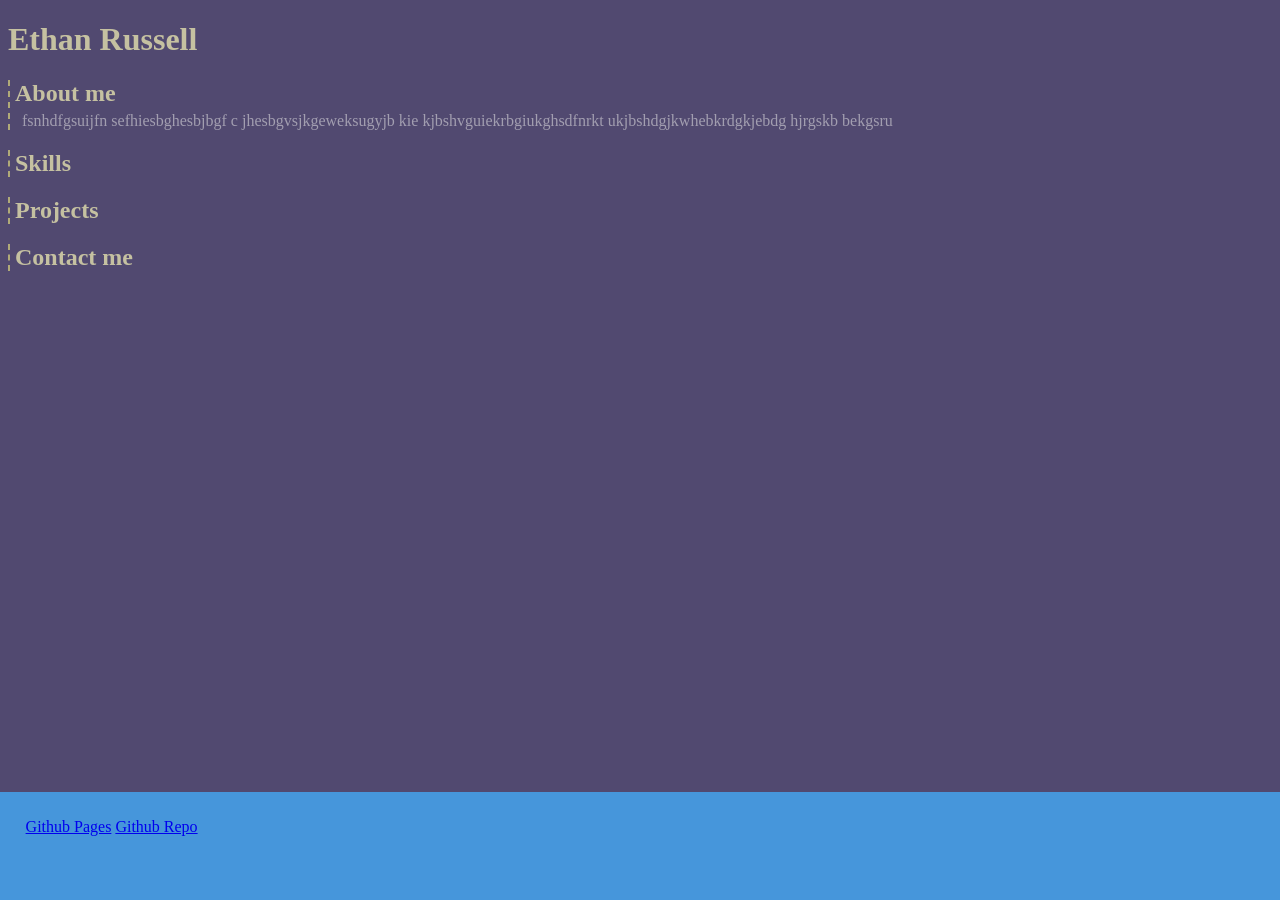
==== index.html @ e350dd58 "fix footer link" ====
<!DOCTYPE html>
<html>
	<head>
		<title>Ethan Russell CSE</title>
    <link rel="stylesheet" href="styles.css">
	</head>
	<body>
		<h1>Ethan Russell</h1>
    <div class="about"><h2>About me</h2>
      <p class="section-contents">
        fsnhdfgsuijfn sefhiesbghesbjbgf c jhesbgvsjkgeweksugyjb kie kjbshvguiekrbgiukghsdfnrkt ukjbshdgjkwhebkrdgkjebdg hjrgskb bekgsru
      </p>
    </div>
    <div class="skills"><h2>Skills</h2>
      <p class="section-contents">

      </p>
    </div>
    <div class="projects"><h2>Projects</h2>
      <p class="section-contents">

      </p>
    </div>
    <div class="contact"><h2>Contact me</h2>
      <p class="section-contents">

      </p>
    </div>
    </div>
    <div id="footer">
      <a href="https://Ethan-Russell-CSE.github.io">Github Pages</a>
      <a href="https://github.com/Ethan-Russell-CSE/Ethan-Russell-CSE">Github Repo</a>
    </div>
	</body>
</html>
---- styles.css ----
body {
  background-color: #514970;
  color: #C5C1A1;
}

p {
  color: #A29EB0;
  padding-left: 7px;
  margin-bottom: 5px;
  margin-top: 5px;
}

h2 {
  margin-bottom: 5px;
}

.about {
  border-left: 2px dashed #B0AA78;
  padding-left: 5px;
}

.skills {
  border-left: 2px dashed #B0AA78;
  padding-left: 5px;
}

.projects {
  border-left: 2px dashed #B0AA78;
  padding-left: 5px;
}

.contact {
  border-left: 2px dashed #B0AA78;
  padding-left: 5px;
}


#footer {
  background-color: #4696db;
  position: fixed;
  bottom: 0;
  left: 0;
  padding: 2%;
  padding-bottom: 5%;
  width: 100%;
}
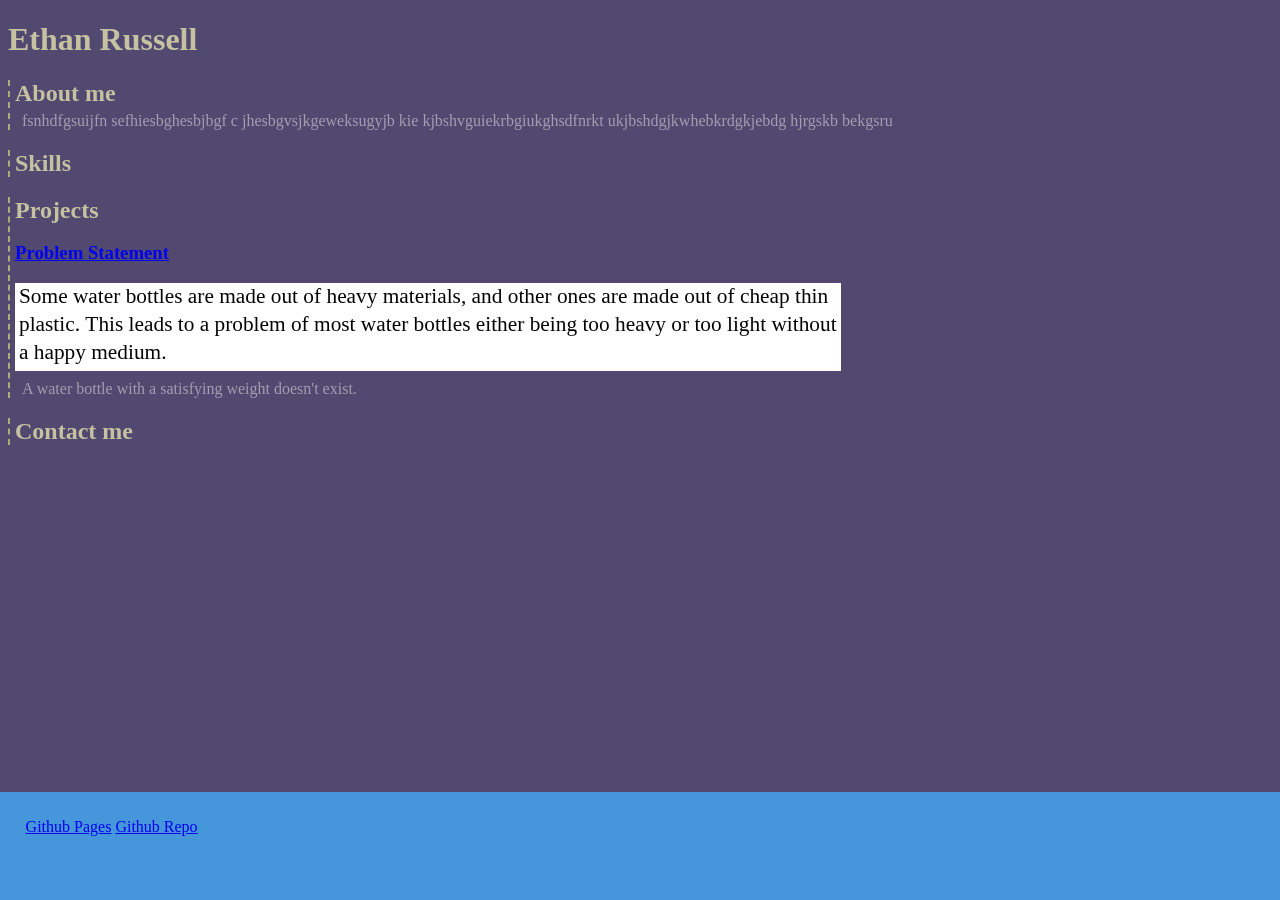
==== commit 777cab1f: "added problem statement and image" ====
--- a/index.html
+++ b/index.html
@@ -17,9 +17,11 @@
       </p>
     </div>
     <div class="projects"><h2>Projects</h2>
-      <p class="section-contents">
-
-      </p>
+      <section class="project">
+        <a href="files/statement.pdf"><h3>Problem Statement</h3></a>
+        <a href="files/statement.pdf"><img src="images/problem.png"></a>
+        <p>A water bottle with a satisfying weight doesn't exist.</p>
+      </section>
     </div>
     <div class="contact"><h2>Contact me</h2>
       <p class="section-contents">
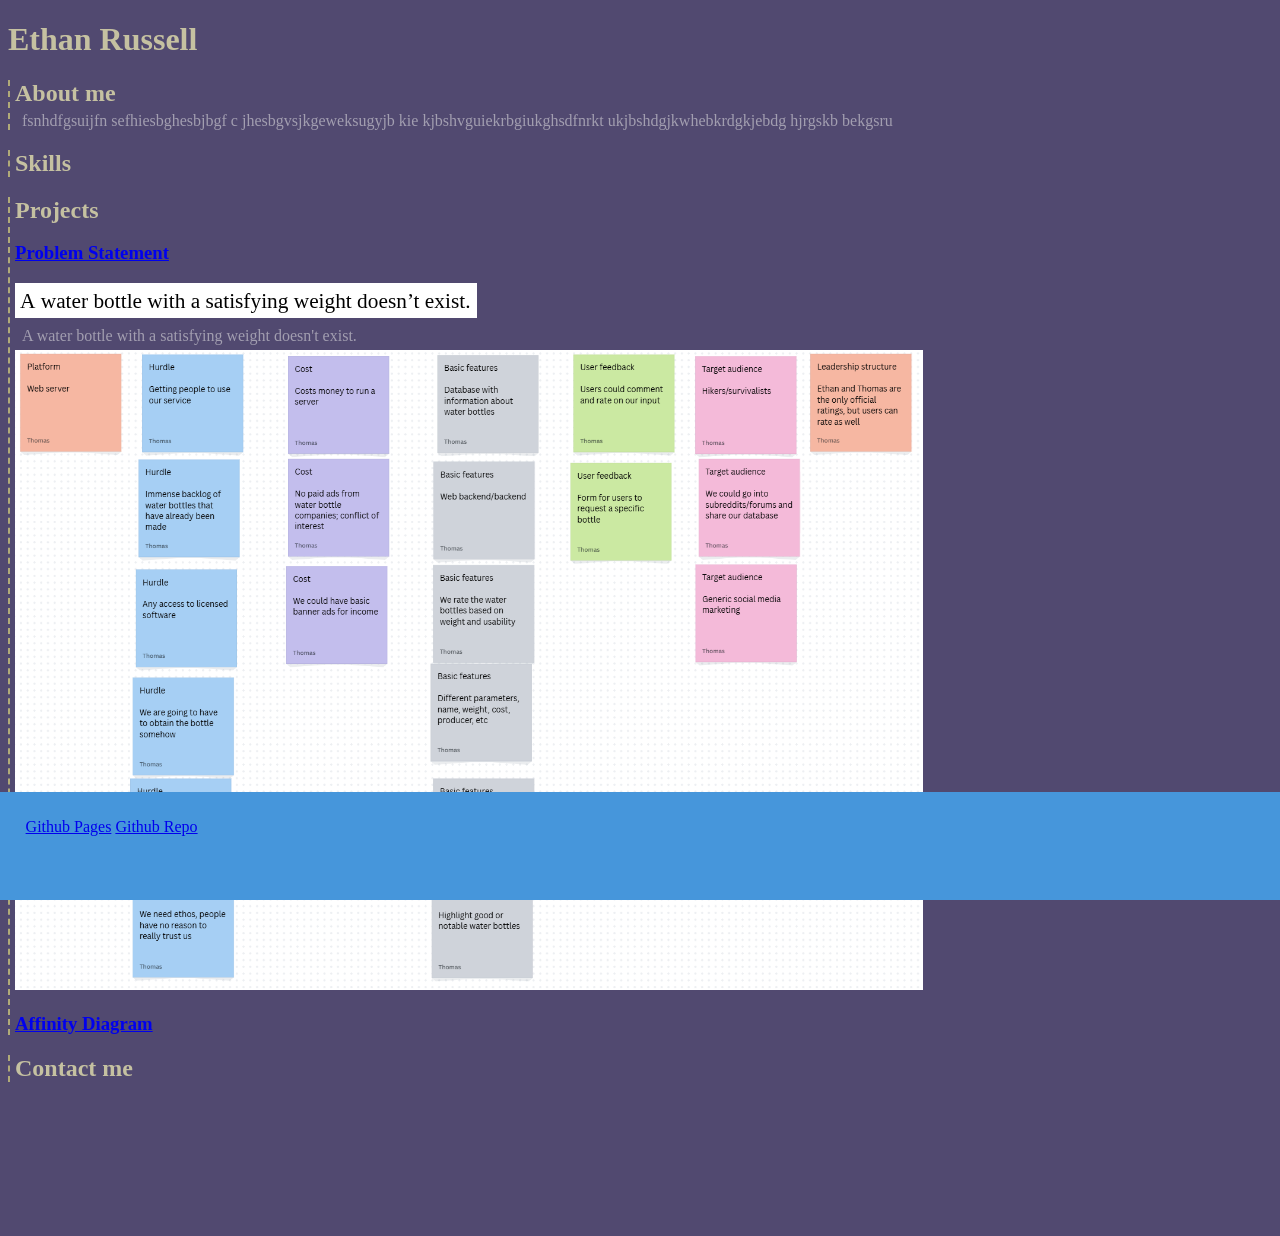
==== commit 384153c0: "added affinity diagram, fixxed footer" ====
--- a/index.html
+++ b/index.html
@@ -21,6 +21,8 @@
         <a href="files/statement.pdf"><h3>Problem Statement</h3></a>
         <a href="files/statement.pdf"><img src="images/problem.png"></a>
         <p>A water bottle with a satisfying weight doesn't exist.</p>
+        <a href="images/affinity_diagram.png"><img src="images/affinity_diagram.png" style="height:50vw; width:auto"></a>
+        <a href="files/affinity_diagram.pdf"><h3>Affinity Diagram</h3></a>
       </section>
     </div>
     <div class="contact"><h2>Contact me</h2>
--- a/styles.css
+++ b/styles.css
@@ -1,6 +1,7 @@
 body {
   background-color: #514970;
   color: #C5C1A1;
+  padding-bottom: 11%;
 }
 
 p {
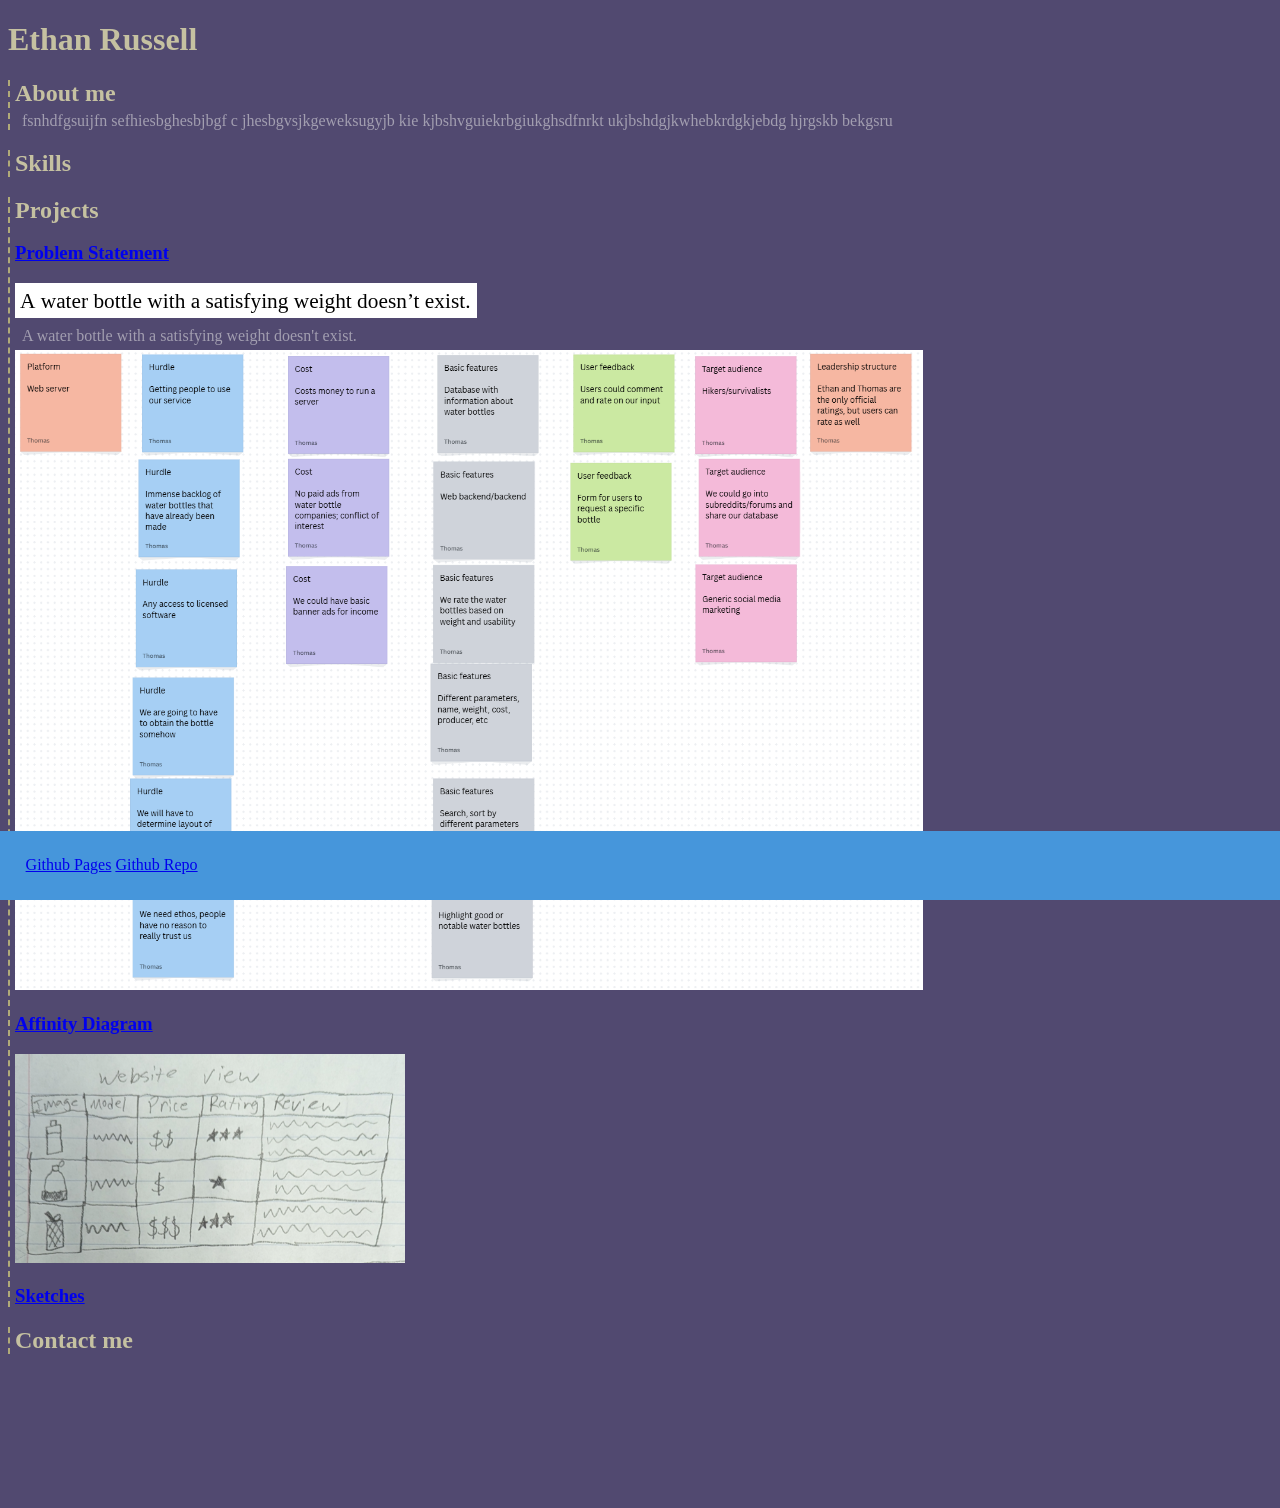
==== commit 492867b5: "added sketches" ====
--- a/index.html
+++ b/index.html
@@ -21,8 +21,13 @@
         <a href="files/statement.pdf"><h3>Problem Statement</h3></a>
         <a href="files/statement.pdf"><img src="images/problem.png"></a>
         <p>A water bottle with a satisfying weight doesn't exist.</p>
+        
         <a href="images/affinity_diagram.png"><img src="images/affinity_diagram.png" style="height:50vw; width:auto"></a>
         <a href="files/affinity_diagram.pdf"><h3>Affinity Diagram</h3></a>
+        
+        <a href="images/sketch.png"><img src="images/sketch.png"></a>
+        <a href="files/sketches.pdf"><h3>Sketches</h3></a>
+
       </section>
     </div>
     <div class="contact"><h2>Contact me</h2>
--- a/styles.css
+++ b/styles.css
@@ -42,6 +42,6 @@
   bottom: 0;
   left: 0;
   padding: 2%;
-  padding-bottom: 5%;
+  padding-bottom: 2%;
   width: 100%;
 }
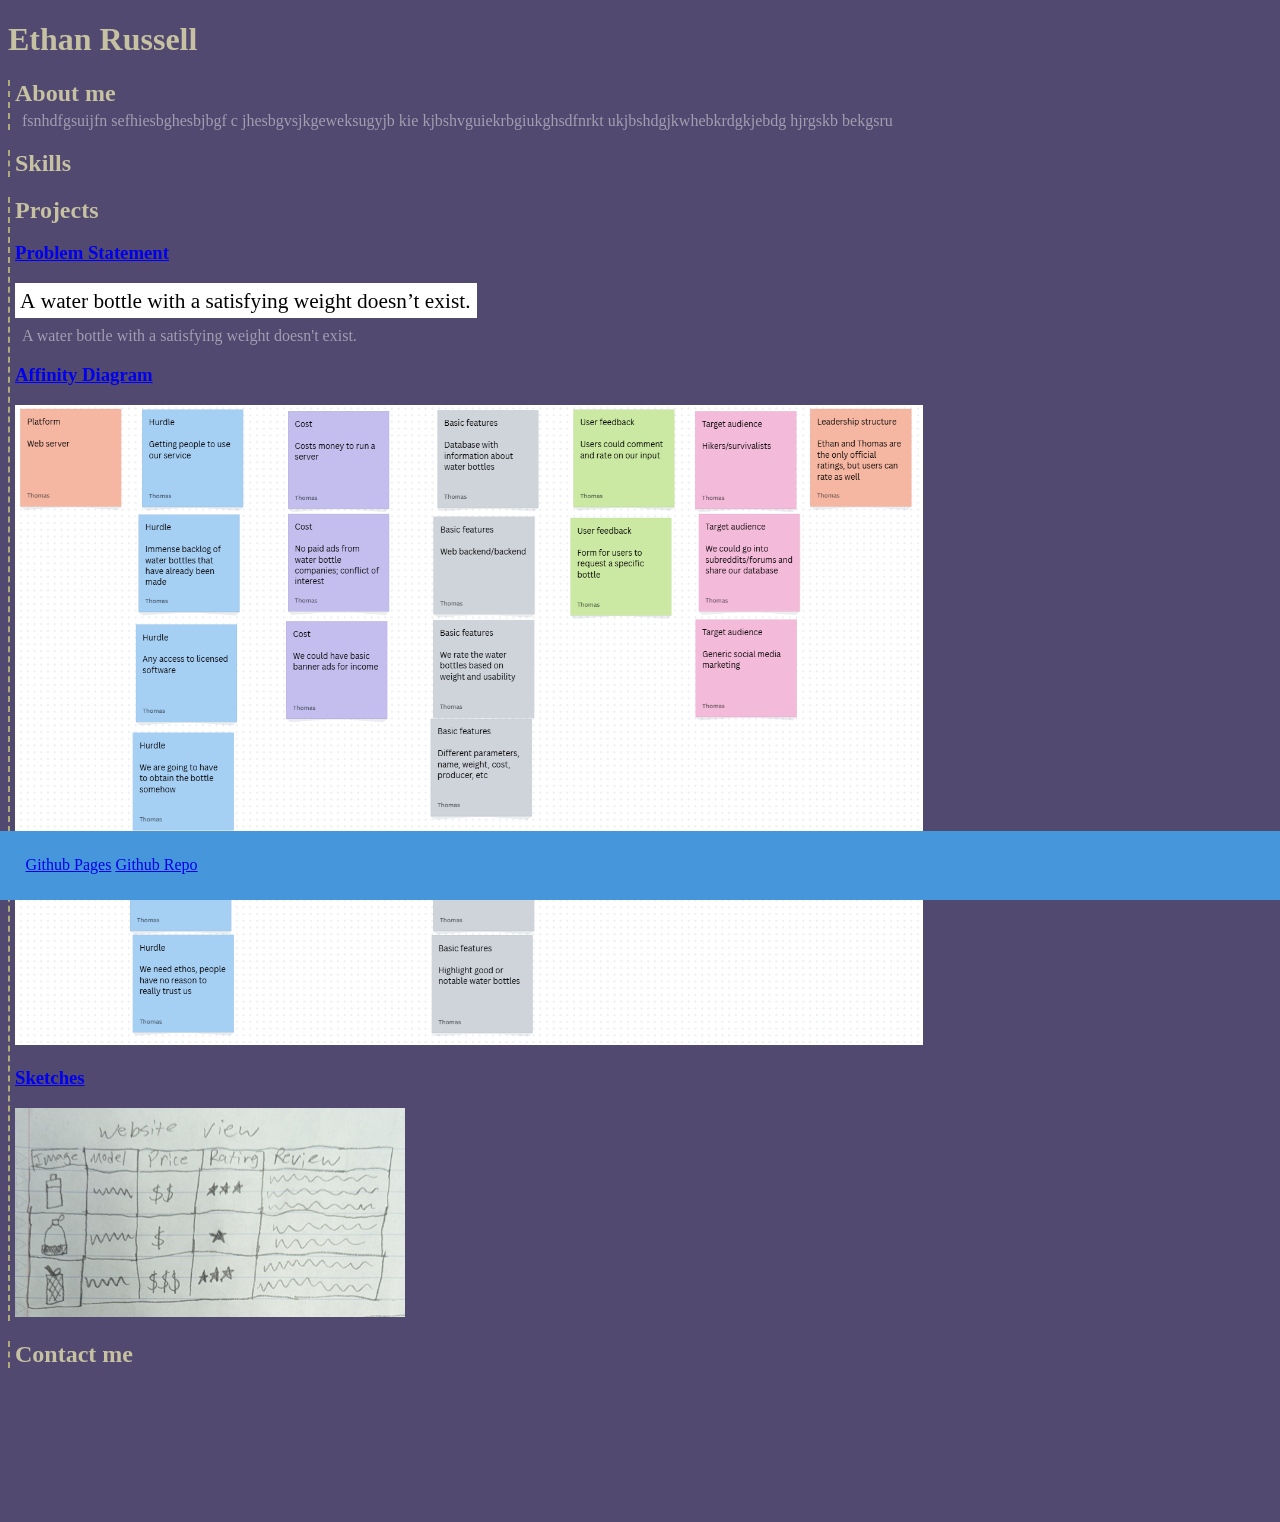
==== commit a03d86d4: "fixed ordering of headders" ====
--- a/index.html
+++ b/index.html
@@ -22,11 +22,11 @@
         <a href="files/statement.pdf"><img src="images/problem.png"></a>
         <p>A water bottle with a satisfying weight doesn't exist.</p>
         
-        <a href="images/affinity_diagram.png"><img src="images/affinity_diagram.png" style="height:50vw; width:auto"></a>
         <a href="files/affinity_diagram.pdf"><h3>Affinity Diagram</h3></a>
+        <a href="files/affinity_diagram.pdf"><img src="images/affinity_diagram.png" style="height:50vw; width:auto"></a>
         
-        <a href="images/sketch.png"><img src="images/sketch.png"></a>
         <a href="files/sketches.pdf"><h3>Sketches</h3></a>
+        <a href="files/sketches.pdf"><img src="images/sketch.png"></a>
 
       </section>
     </div>
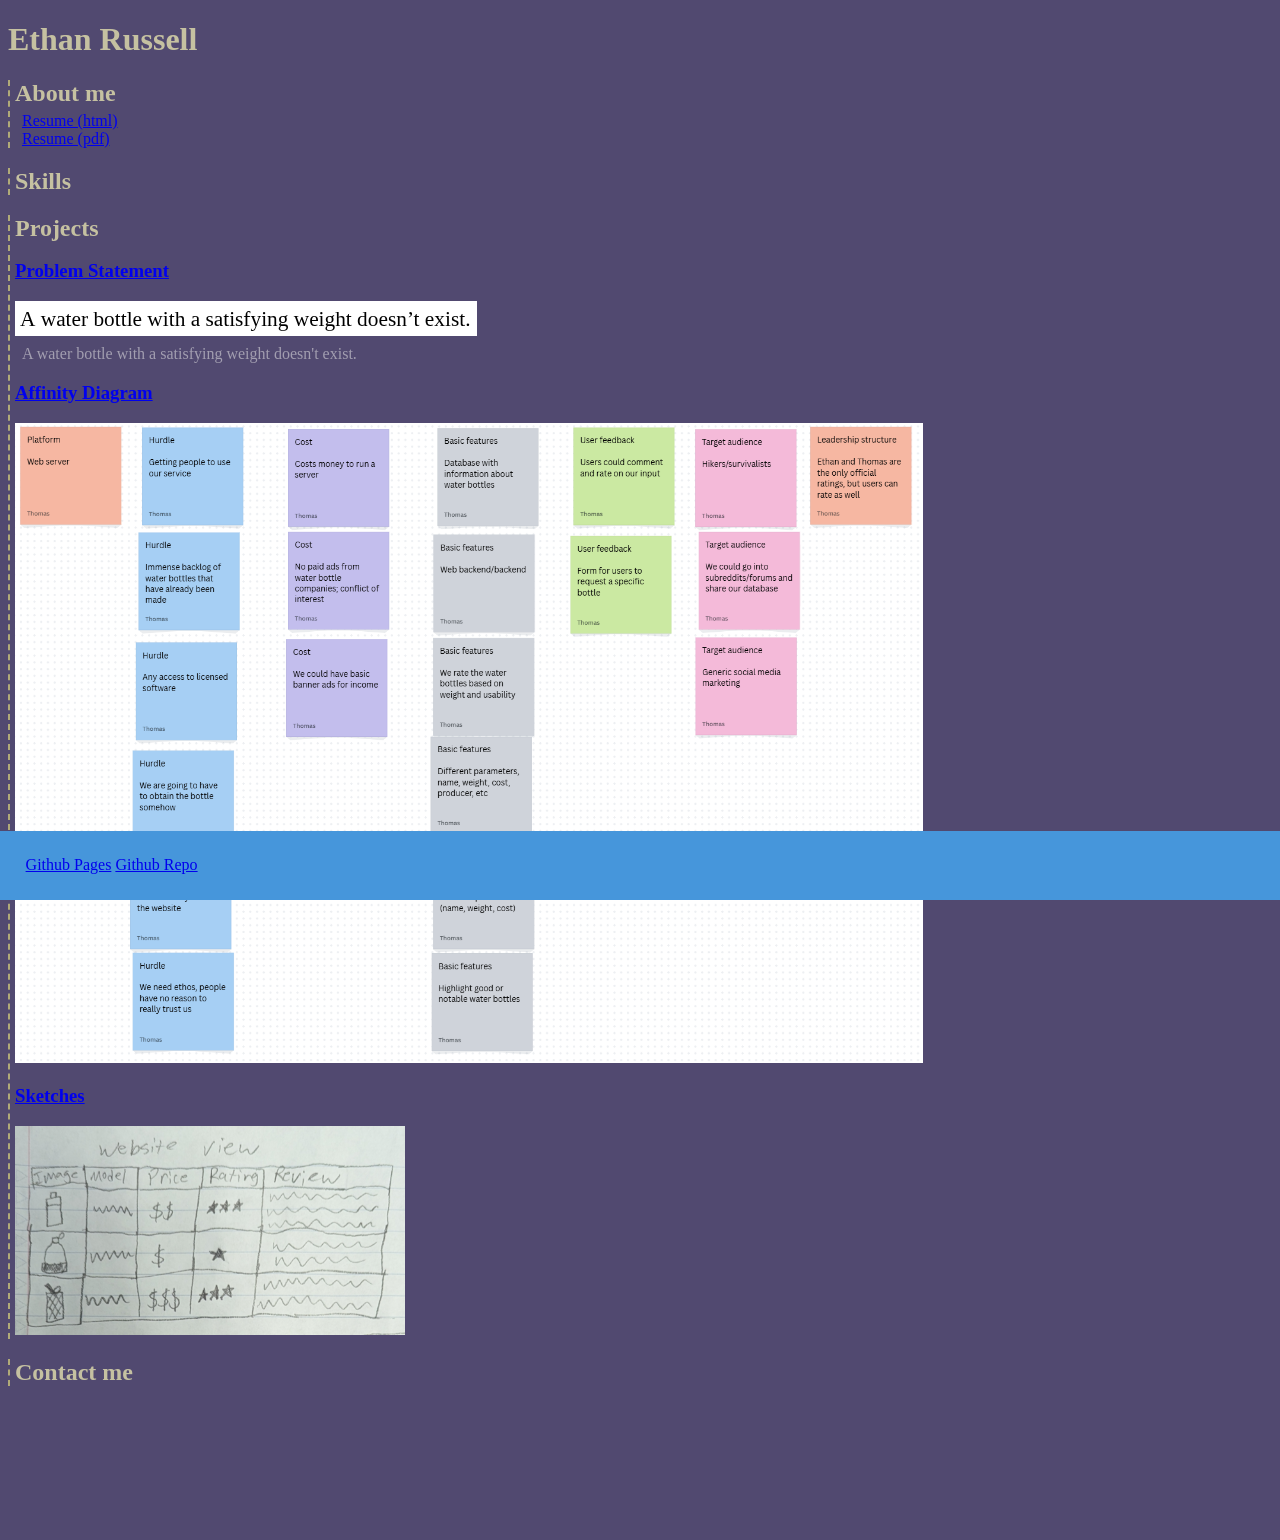
==== commit e589e8ab: "added resume" ====
--- a/index.html
+++ b/index.html
@@ -8,7 +8,8 @@
 		<h1>Ethan Russell</h1>
     <div class="about"><h2>About me</h2>
       <p class="section-contents">
-        fsnhdfgsuijfn sefhiesbghesbjbgf c jhesbgvsjkgeweksugyjb kie kjbshvguiekrbgiukghsdfnrkt ukjbshdgjkwhebkrdgkjebdg hjrgskb bekgsru
+				<a href="resume.html">Resume (html)</a><br>
+				<a href="files/resume.pdf">Resume (pdf)</a>
       </p>
     </div>
     <div class="skills"><h2>Skills</h2>
--- a/styles.css
+++ b/styles.css
@@ -9,6 +9,10 @@
   padding-left: 7px;
   margin-bottom: 5px;
   margin-top: 5px;
+}
+
+a:visited {
+	color: red;
 }
 
 h2 {
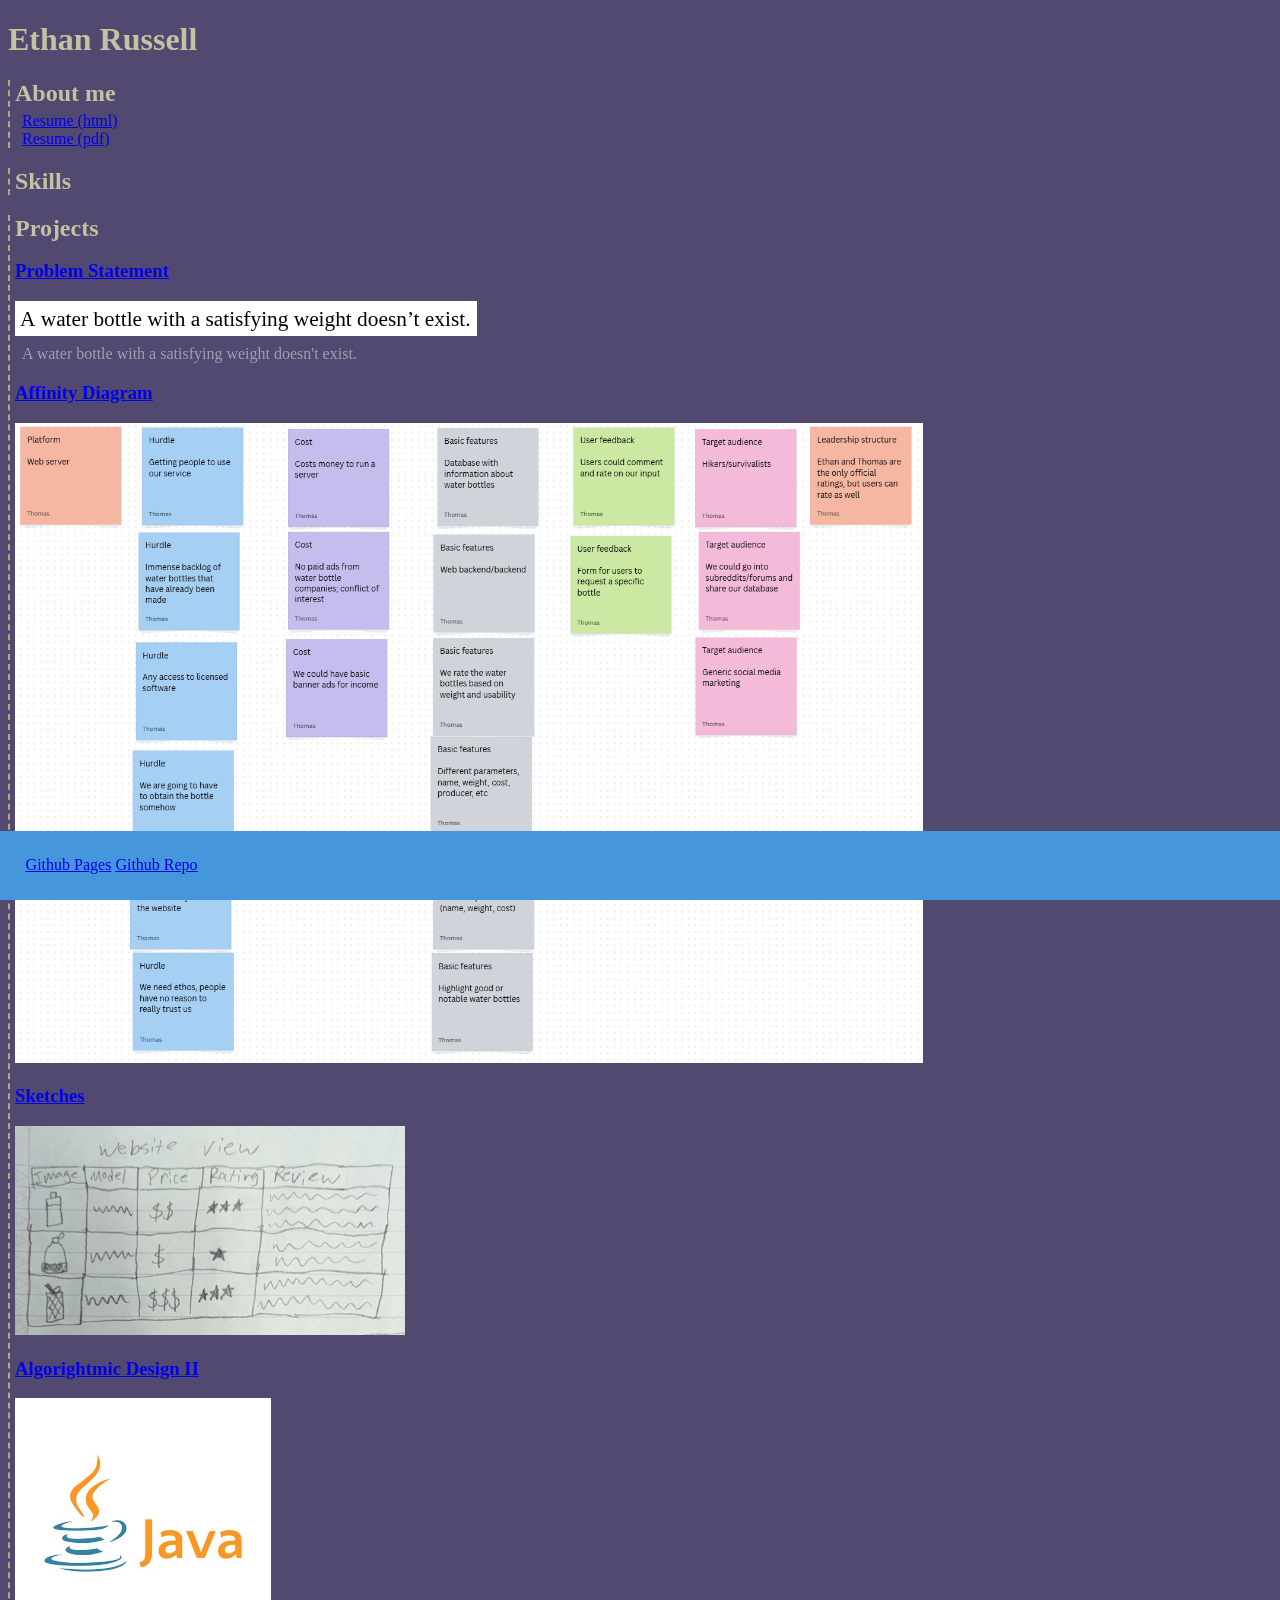
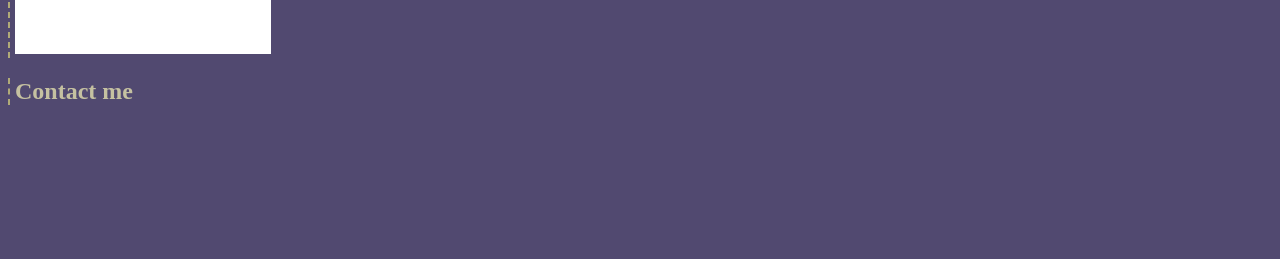
==== commit bdd4b7aa: "added github link" ====
--- a/index.html
+++ b/index.html
@@ -24,11 +24,13 @@
         <p>A water bottle with a satisfying weight doesn't exist.</p>
         
         <a href="files/affinity_diagram.pdf"><h3>Affinity Diagram</h3></a>
-        <a href="files/affinity_diagram.pdf"><img src="images/affinity_diagram.png" style="height:50vw; width:auto"></a>
+        <a href="files/affinity_diagram.pdf"><img src="images/affinity_diagram.png" id=affinity_diagram></a>
         
         <a href="files/sketches.pdf"><h3>Sketches</h3></a>
         <a href="files/sketches.pdf"><img src="images/sketch.png"></a>
 
+				<a href="https://github.com/Ethan-Russell-CSE/CSCE-146-Algorithmic-Design-II"><h3>Algorightmic Design II</h3></a>
+				<a href="https://github.com/Ethan-Russell-CSE/CSCE-146-Algorithmic-Design-II"><img src="images/java.png" id=java_png></a>
       </section>
     </div>
     <div class="contact"><h2>Contact me</h2>
--- a/styles.css
+++ b/styles.css
@@ -39,6 +39,14 @@
   padding-left: 5px;
 }
 
+#java_png {
+  height:20vw;
+}
+
+#affinity_diagram {
+	height:50vw;
+  width:auto;
+}
 
 #footer {
   background-color: #4696db;
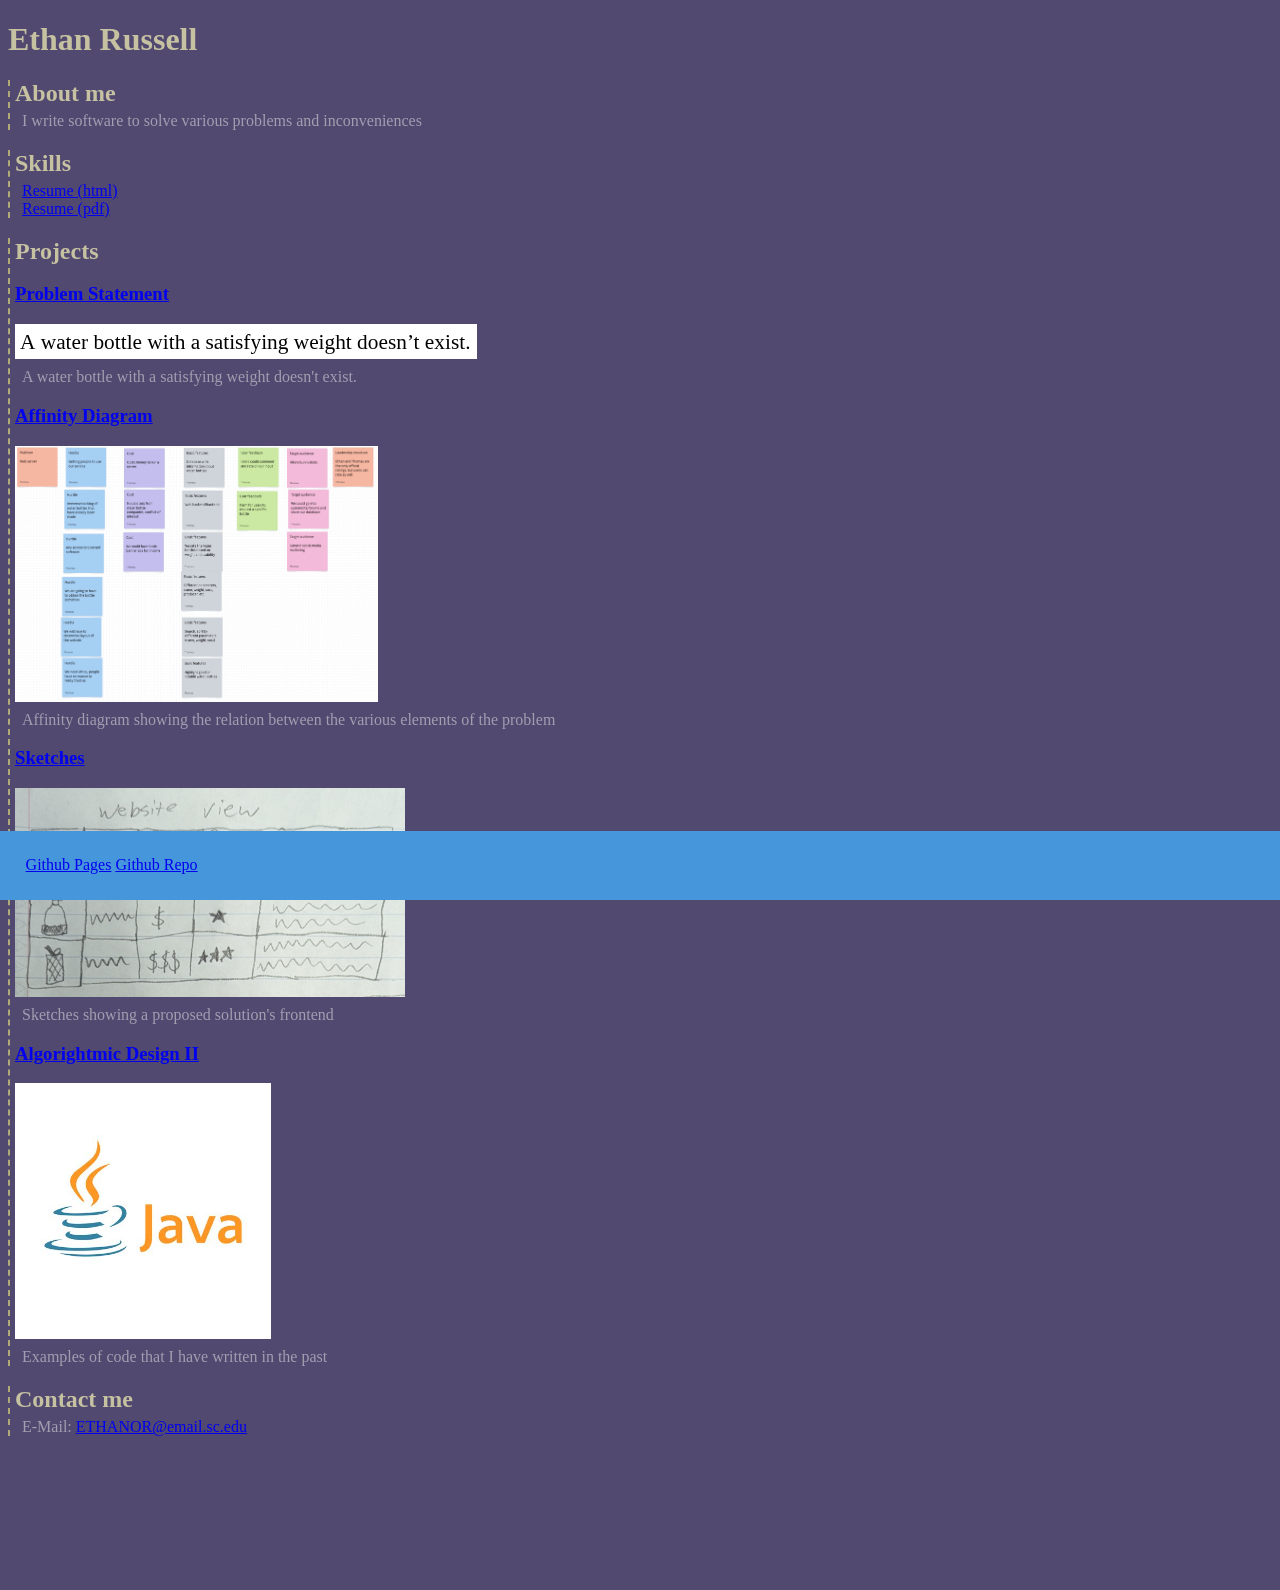
==== commit c84f132e: "added image descriptions" ====
--- a/index.html
+++ b/index.html
@@ -8,13 +8,13 @@
 		<h1>Ethan Russell</h1>
     <div class="about"><h2>About me</h2>
       <p class="section-contents">
-				<a href="resume.html">Resume (html)</a><br>
-				<a href="files/resume.pdf">Resume (pdf)</a>
+				I write software to solve various problems and inconveniences
       </p>
     </div>
     <div class="skills"><h2>Skills</h2>
       <p class="section-contents">
-
+				<a href="resume.html">Resume (html)</a><br>
+				<a href="files/resume.pdf">Resume (pdf)</a>
       </p>
     </div>
     <div class="projects"><h2>Projects</h2>
@@ -25,17 +25,20 @@
         
         <a href="files/affinity_diagram.pdf"><h3>Affinity Diagram</h3></a>
         <a href="files/affinity_diagram.pdf"><img src="images/affinity_diagram.png" id=affinity_diagram></a>
+				<p>Affinity diagram showing the relation between the various elements of the problem</p>
         
         <a href="files/sketches.pdf"><h3>Sketches</h3></a>
         <a href="files/sketches.pdf"><img src="images/sketch.png"></a>
+				<p>Sketches showing a proposed solution's frontend</p>
 
 				<a href="https://github.com/Ethan-Russell-CSE/CSCE-146-Algorithmic-Design-II"><h3>Algorightmic Design II</h3></a>
 				<a href="https://github.com/Ethan-Russell-CSE/CSCE-146-Algorithmic-Design-II"><img src="images/java.png" id=java_png></a>
+				<p>Examples of code that I have written in the past</p>
       </section>
     </div>
     <div class="contact"><h2>Contact me</h2>
       <p class="section-contents">
-
+				E-Mail: <a href="mailto:ETHANOR@email.sc.edu">ETHANOR@email.sc.edu</a>
       </p>
     </div>
     </div>
--- a/styles.css
+++ b/styles.css
@@ -44,7 +44,7 @@
 }
 
 #affinity_diagram {
-	height:50vw;
+	height:20vw;
   width:auto;
 }
 
